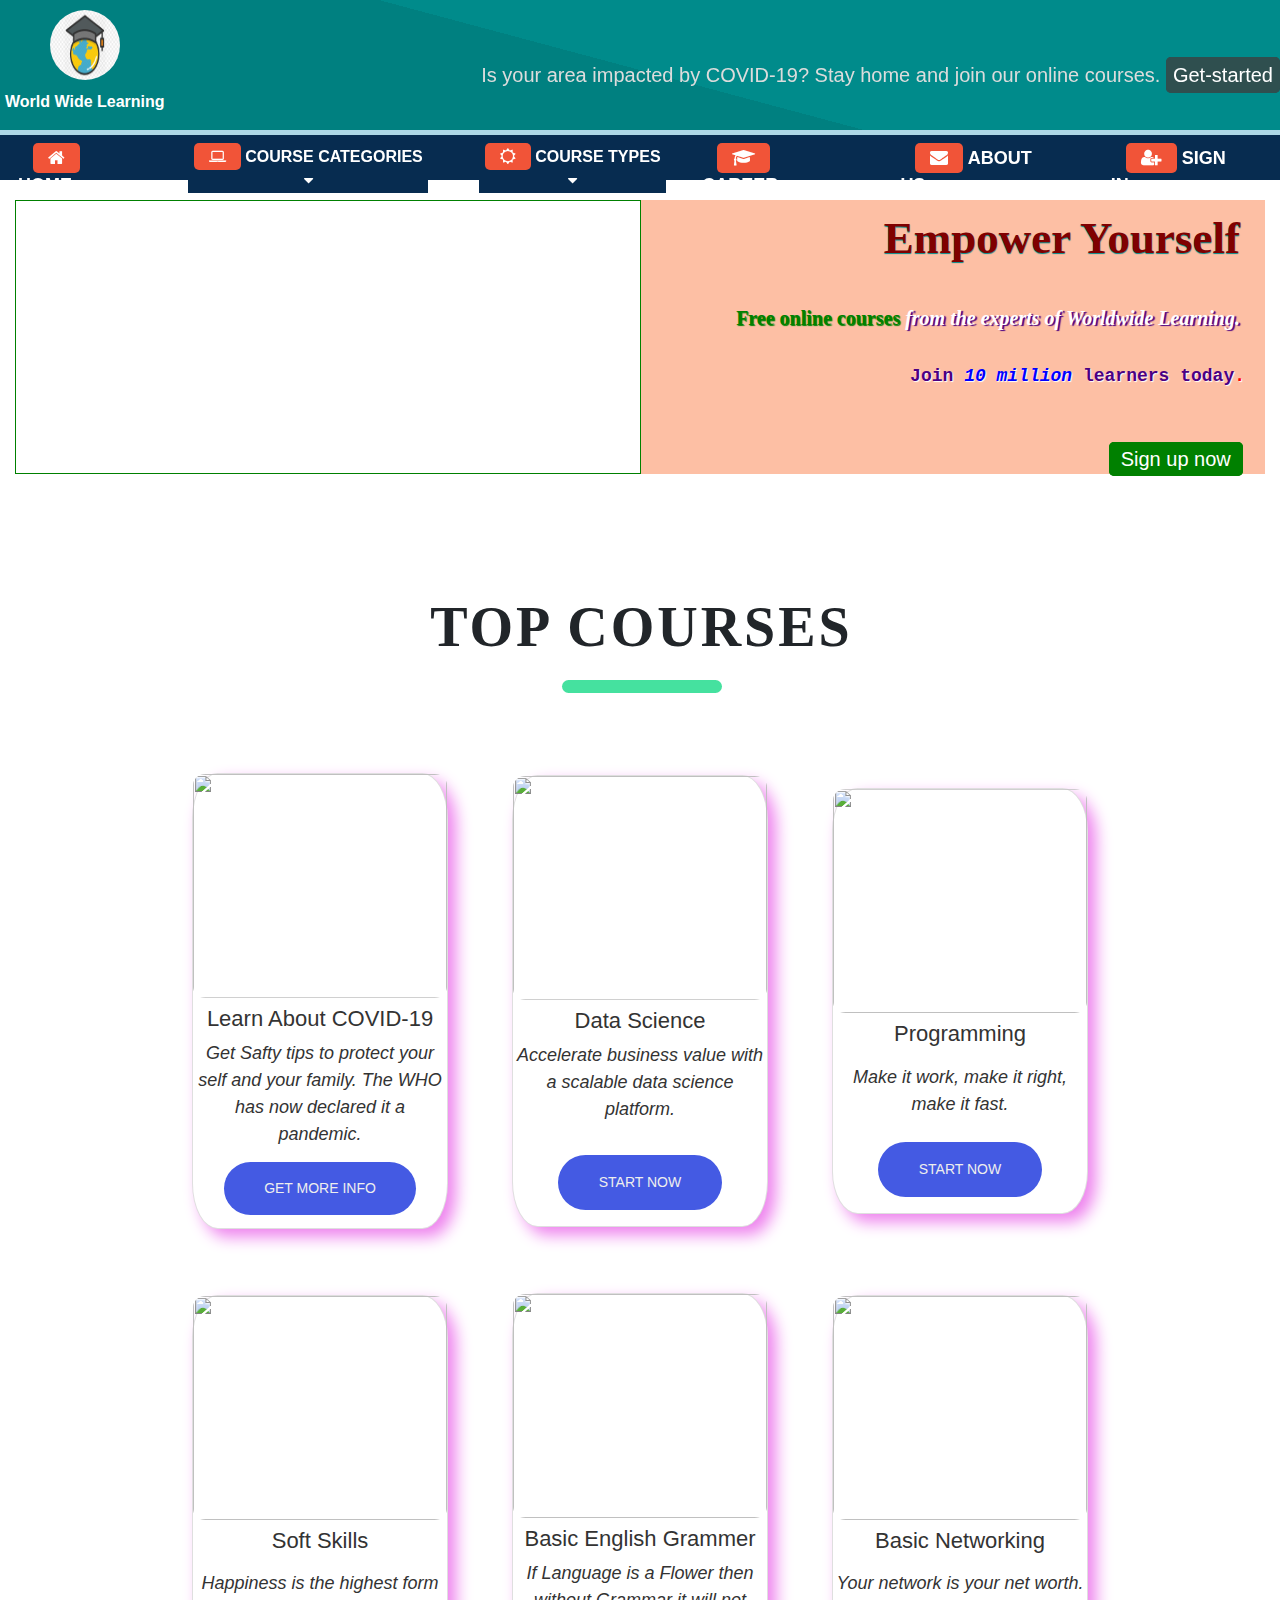
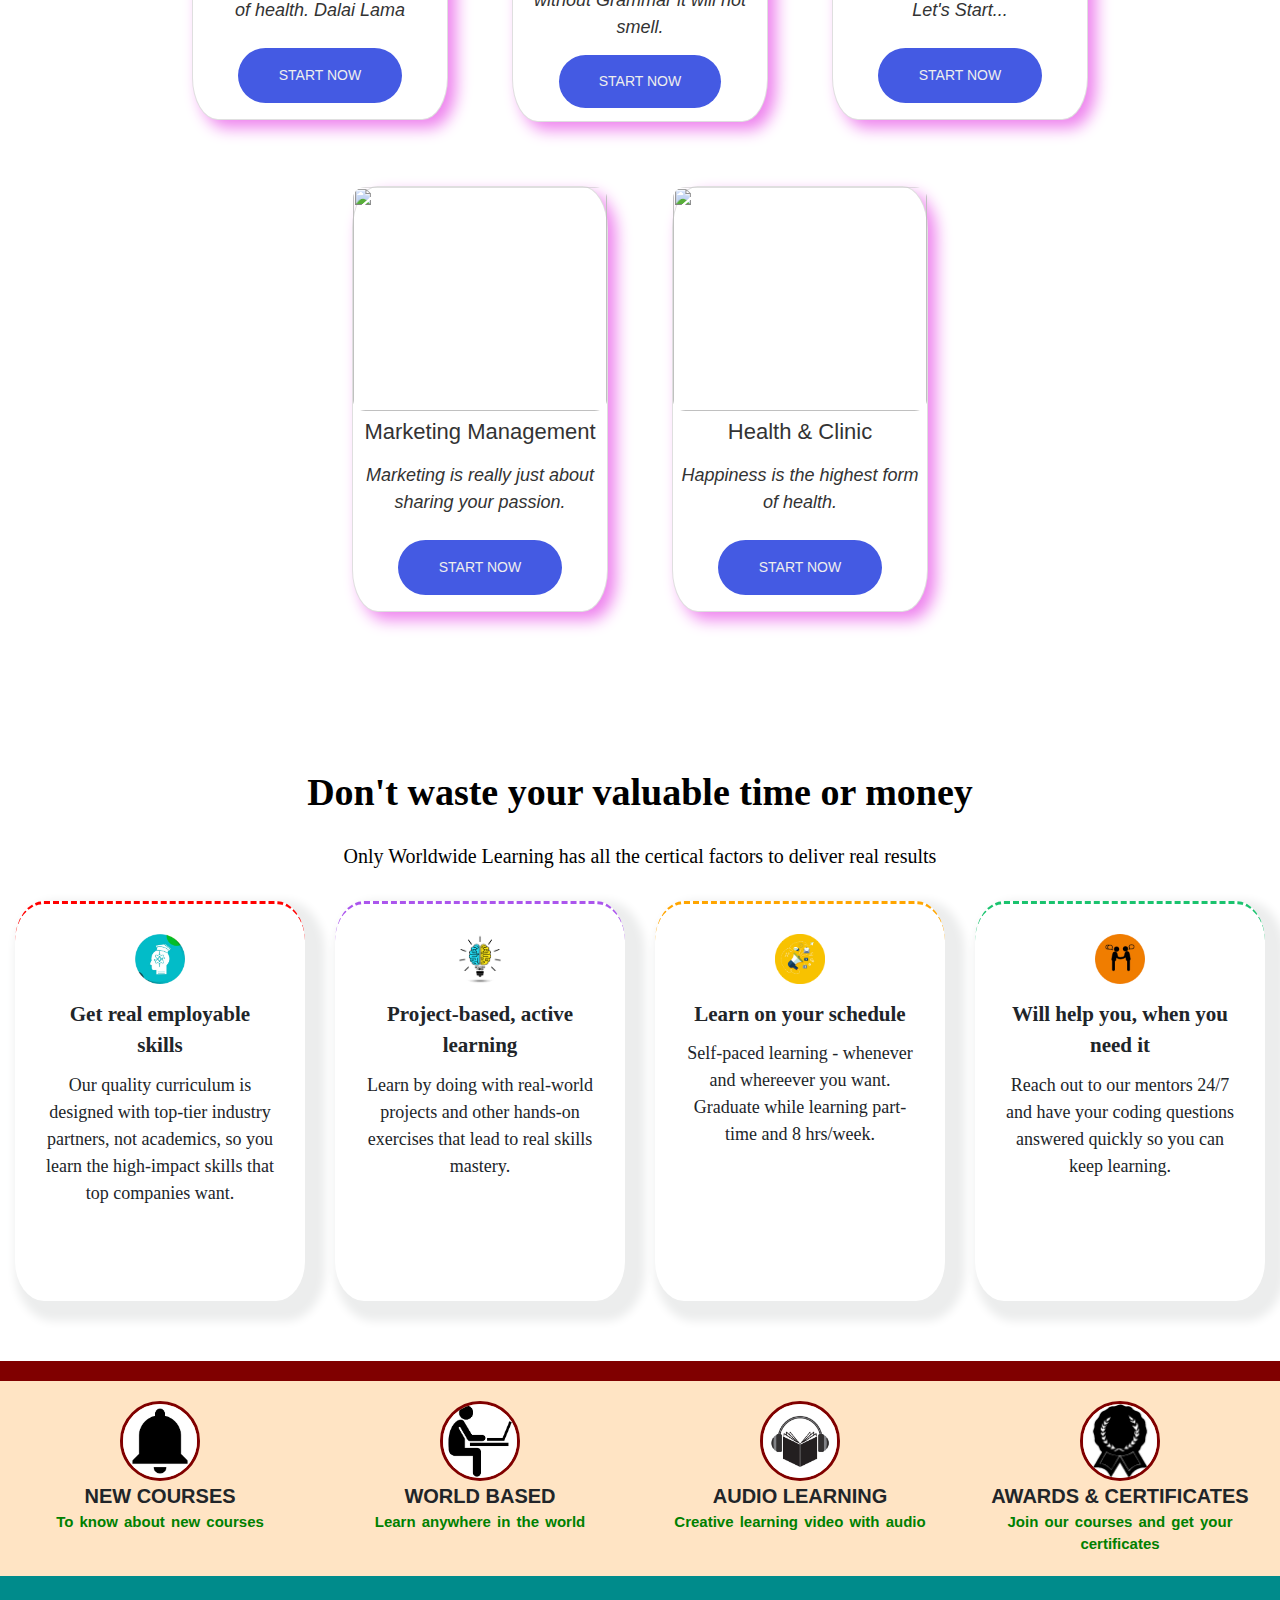
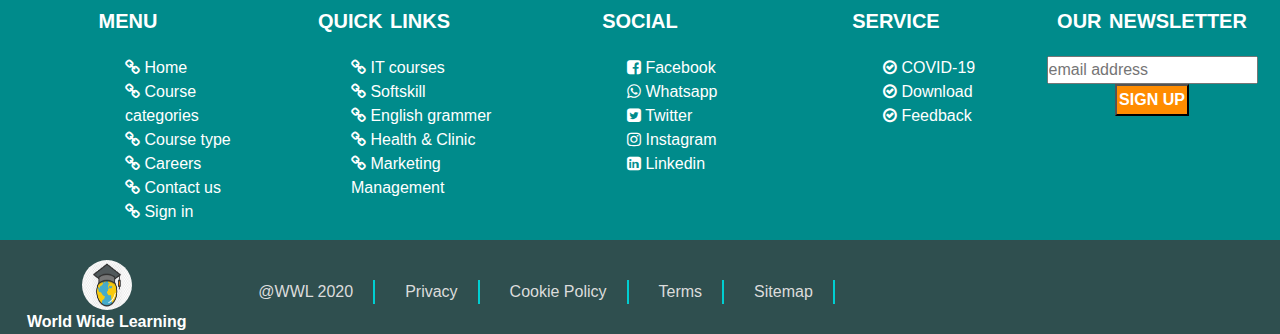
==== index.html @ 18f6d5c1 "e-learning (group project)" ====
<!DOCTYPE html>
<html>
<head>
	<title>Worldwide Learning</title>
	<meta charset="utf-8">
	<meta name="viewport" content="width-device-width, initial-scale=1">
	<link rel="stylesheet" type="text/css" href="pro.css">
	<link rel="stylesheet" href="https://cdnjs.cloudflare.com/ajax/libs/font-awesome/4.7.0/css/font-awesome.min.css">
	<link rel="stylesheet" type="text/css" href="bootstrap.min.css">
	<script type="text/javascript" src="bootstrap.min.js"></script>
		<link rel="stylesheet" type="text/css" href="cards.css">
		<link rel="stylesheet" href="newmenu.css">

<link rel="stylesheet" href="https://maxcdn.bootstrapcdn.com/bootstrap/4.5.0/css/bootstrap.min.css">
  <script src="https://ajax.googleapis.com/ajax/libs/jquery/3.5.1/jquery.min.js"></script>
  <script src="https://cdnjs.cloudflare.com/ajax/libs/popper.js/1.16.0/umd/popper.min.js"></script>
  <script src="https://maxcdn.bootstrapcdn.com/bootstrap/4.5.0/js/bootstrap.min.js"></script>

	
</head>
<body>
<div class="head1">
<div class="row">
	<div class="col-2">
		<img src="./icon/logo2.png" class="logo"><br>
		<p class="logo_text">World Wide Learning</p>
	</div>
	<div class="col-10">
		<p class="under-head">Is your area impacted by COVID-19? Stay home and join our online courses. <a href="#" class="button">Get-started</a></p>
	</div>
</div>
</div>
<div class="Menu_Bar">
	<div class="toggle_btn">
  		<label for="toggle">
    		<span></span>
    		<span></span>
    		<span></span>
  		</label>
	</div>
		<input type="checkbox" id="toggle">
	<nav class="menu_bar1">
  		<div class="menu_type1"><a href="index.html"><span class="menu_icon"><i class="fa fa-home"></span></i> HOME</a></div>
  		<div class="menu_type2"><button class="category_btn"><span class="menu_icon"><i class="fa fa-laptop"></span></i> COURSE CATEGORIES  <i class="fa fa-caret-down"></i></button>
				<div class="sub_menu_content">
					<ul>
						<li><a href="IT.html" style="padding: 13px 20px;"><span class="menu_icon"><i class="fa fa-laptop"></span></i> IT</a></li>
						<li><a href="#" style="padding: 13px 20px;"><span class="menu_icon"><i class="fa fa-laptop"></span></i> Soft-skills</a></li>
						<li><a href="#" style="padding: 13px 20px;"><span class="menu_icon"><i class="fa fa-laptop"></span></i> Others</a></li>
 				</ul>
				</div>
			</div>
  		<div class="menu_type3"><button class="category_btn"><span class="menu_icon"><i class="fa fa-sun-o"></span></i> COURSE TYPES <i class="fa fa-caret-down"></i></button>
				<div class="sub_menu_content">
					<ul>
						<li><a href="#" style="padding: 13px 20px;"><span class="menu_icon"><i class="fa fa-laptop"></span></i> Diploma Courses</a></li>
						<li><a href="#"><span class="menu_icon"><i class="fa fa-laptop"></span></i> Certificate Courses</a></li>
				</ul>
				</div>
				</div>
  		<div class="menu_type4"><a href="#"><span class="menu_icon"><i class="fa fa-graduation-cap"></span></i> CAREER</a></div>
  		<div class="menu_type6"><a href="About.html"><span class="menu_icon"><i class="fa fa-envelope"></span></i> ABOUT US</a></div>
	        <div class="menu_type5"><a href="login-form.html"><span class="menu_icon"><i class="fa fa-user-plus"></span></i> SIGN IN</a></div>
</nav>
</div>


<div class="container-fluid">
<div class="container-fluid">
<div class="project_first_banner">
<div class="row">
	<div class="col firstslide"></div>
	<div class="col text_home_main_cont">
		<div class="text1_home_cont">Empower Yourself</div>
		<div class="text2_home_cont"><font color="green" style="text-shadow: 1px 1px 1px ;">Free online courses </font><i>from the experts of Worldwide Learning.</i></div>
		<div class="text3_home_cont">Join <font color="blue"><i>10 million</i></font> learners today<font color="red">.</font></div>
		<br /><a href="#" class="button1">Sign up now</a>
	</div>
</div>
</div>
</div>
</div>

<section>
		<div class="container-fluid">
			<h1 class="heading">TOP COURSES</h1>
			<div class="card-wrapper">
				<div class="card">
					<img src="courses/COVID.webp" class="card-img">
					<h1>Learn About COVID-19</h1>
					<p class="About_covid">
						Get Safty tips to protect your self and your family. The WHO has now declared it a pandemic.
					</p>
					<a href="#" class="btn_1">Get More Info</a>
				</div>
					<div class="card">
					<img src="courses/Data Science.jpg" class="card-img">
					<h1>Data Science</h1>
					<p class="About_covid">
						Accelerate business value with a scalable data science platform.
					</p>
					<a href="#" class="btn">Start Now</a>
				</div>
					<div class="card">
					<img src="courses/Programming.jpg" class="card-img">
					<h1>Programming</h1>
					<p class="About_covid_clinic">
						Make it work, make it right, make it fast.
					</p>
					<a href="#" class="btn">Start Now</a>
				</div>
					<div class="card">
					<img src="courses/softskills.png" class="card-img">
					<h1>Soft Skills</h1>
					<p class="About_covid_grammer1">
						 Happiness is the highest form of health. Dalai Lama
					</p>
					<a href="#" class="btn">Start Now</a>
				</div>
				<div class="card">
					<img src="courses/Grammer.jpg" class="card-img">
					<h1>Basic English Grammer</h1>
					<p class="About_covid">
						If Language is a Flower then without Grammar it will not smell.
					</p>
					<a href="#" class="btn_1">Start Now</a>
				</div>
					<div class="card">
					<img src="courses/Networking.jpg" class="card-img">
					<h1>Basic Networking</h1>
					<p class="About_covid_grammer1">
						Your network is your net worth. Let's Start...
					</p>
					<a href="#" class="btn">Start Now</a>
				</div>
					<div class="card">
					<img src="courses/Marketing.jpg" class="card-img">
					<h1>Marketing Management</h1>
					<p class="About_covid_grammer">
					Marketing is really just about sharing your passion.
					</p>
					<a href="#" class="btn">Start Now</a>
				</div>
					<div class="card">
					<img src="courses/health.jpg" class="card-img">
					<h1>Health & Clinic</h1>
					<p class="About_covid_clinic">
						 Happiness is the highest form of health.
					</p>
					<a href="#" class="btn">Start Now</a>
				</div>
			</div>
		</div>
	</section>


	<div class="heading1">Don't waste your valuable time or money</div>
	<div class="heading2">Only Worldwide Learning has all the certical factors to deliver real results</div>
<div class="container-fluid">
	<div class="row">
		<div class="col container-banner">
			<div class="cont1">
				<div class="briefcase_icon"><img src="icon/Employeed.png" class="banner_image"></div>
				<div class="container_top_1">Get real employable skills</div>
				<div class="container_bottom_1">Our quality curriculum is designed with top-tier industry partners, not academics, so you learn the high-impact skills that top companies want.
				</div>
			</div>
		</div>
		<div class="col container-banner">
			<div class="cont2">
				<div class="briefcase_icon"><img src="icon/creativity.png" class="banner_image"  style="border-radius: 50%;"></div>
				<div class="container_top_1">Project-based, active learning</div>
				<div class="container_bottom_1">Learn by doing with real-world projects and other hands-on exercises that lead to real skills mastery.
				</div>
			</div>
		</div>
		<div class="col container-banner">
			<div class="cont3">
				<div class="briefcase_icon"><img src="icon/Employ.png" class="banner_image"></div>
				<div class="container_top_1">Learn on your schedule</div>
				<div class="container_bottom_1">Self-paced learning - whenever and whereever you want. Graduate while learning part-time and 8 hrs/week.
				</div>
			</div>
		</div>
		<div class="col container-banner">
			<div class="cont4">
				<div class="briefcase_icon"><img src="icon/HelpDisk.png"  class="banner_image"></div>
				<div class="container_top_1">Will help you, when you need it</div>
				<div class="container_bottom_1">Reach out to our mentors 24/7 and have your coding questions answered quickly so you can keep learning.
				</div>
			</div>
		</div>
	</div>
</div>

<div class="container-fluid">
<div class="footer">
	<div class="row">
		<div class="col first_row">
			<div class="block1">
				<div class="footer1_icon"><img src="./icon/new courses.png" style="width: 80px; height:80px; border:3px solid maroon; border-radius:50%;"></div>
				<div class="block1_top1">NEW COURSES</div>
				<div class="block1_bottom1">To know about new courses</div>
			</div>
		</div>
    	<div class="col first_row">
			<div class="block2">
				<div class="footer1_icon"><img src="./icon/learn anywhere.png" style="width: 80px; height:80px; border:3px solid maroon; border-radius:50%;"></div>
				<div class="block1_top1">WORLD BASED</div>
				<div class="block1_bottom1">Learn anywhere in the world</div>
			</div>
		</div>
    	<div class="col first_row">
			<div class="block3">
				<div class="footer1_icon"><img src="./icon/audio learning.jpg" style="width: 80px; height:80px; border:3px solid maroon; border-radius:50%;"></div>
				<div class="block1_top1">AUDIO LEARNING</div>
				<div class="block1_bottom1">Creative learning video with audio</div>
			</div>
		</div>
    	<div class="col first_row">
			<div class="block4">
				<div class="footer1_icon"><img src="./icon/award.jpg" style="width: 80px; height:80px; border:3px solid maroon; border-radius:50%;"></div>
				<div class="block1_top1">AWARDS & CERTIFICATES</div>
				<div class="block1_bottom1">Join our courses and get your certificates</div>
			</div>
		</div>
	</div>
<div class="row">
    <div class="col second_row">
		<div class="footer2">
			<div class="first_heading">MENU</div>
			<div class="menu_list1">
				<ul>
					<li><a href="Project.html"><i class="fa fa-link"></i> Home</a></li>
					<li><a href="Project.html"><i class="fa fa-link"></i> Course categories</a></li>
					<li><a href="#"><i class="fa fa-link"></i> Course type</a></li>
					<li><a href="#"><i class="fa fa-link"></i> Careers</a></li>
					<li><a href="#"><i class="fa fa-link"></i> Contact us</a></li>
					<li><a href="#"><i class="fa fa-link"></i> Sign in</a></li>
				</ul>
			</div>
		</div>
	</div>
    <div class="col second_row">
		<div class="footer2">
			<div class="first_heading">QUICK LINKS</div>
			<div class="menu_list2">
				<ul>
					<li><a href="IT.html"><i class="fa fa-link"></i> IT courses</a></li>
					<li><a href="#"><i class="fa fa-link"></i> Softskill</a></li>
					<li><a href="#"><i class="fa fa-link"></i> English grammer</a></li>
					<li><a href="#"><i class="fa fa-link"></i> Health & Clinic</a></li>
					<li><a href="#"><i class="fa fa-link"></i> Marketing Management</a></li>
				</ul>
			</div>
		</div>
	</div>
    <div class="col second_row">
		<div class="footer2">
			<div class="first_heading">SOCIAL</div>
			<div class="menu_list3">
				<ul>
					<li><a href="#"><i class="fa fa-facebook-square"></i> Facebook</a></li>
					<li><a href="#"><i class="fa fa-whatsapp"></i> Whatsapp</a></li>
					<li><a href="#"><i class="fa fa-twitter-square"></i> Twitter</a></li>
					<li><a href="#"><i class="fa fa-instagram"></i> Instagram</a></li>
					<li><a href="#"><i class="fa fa-linkedin-square"></i> Linkedin</a></li>
				</ul>
			</div>
		</div>
	</div>
    <div class="col second_row">
		<div class="footer2">
			<div class="first_heading">SERVICE</div>
			<div class="menu_list3">
				<ul>
					<li><a href="#"><i class="fa fa-check-circle-o"></i> COVID-19</a></li>
					<li><a href="#"><i class="fa fa-check-circle-o"></i> Download</a></li>
					<li><a href="#"><i class="fa fa-check-circle-o"></i> Feedback</a></li>
				</ul>
			</div>
		</div>
	</div>
    <div class="col second_row">
		<div class="footer2">
			<div class="first_heading">OUR NEWSLETTER</div>
			<form class="footer_form">
				<input type="email" placeholder="email address" class="user">
				<button>SIGN UP</button>
			</form>
		</div>
	</div>
</div>
<div class="row">
    <div class="col-2 third_row">
		<div class="footer3">
			<div class="footer3_icon"><img src="./icon/logo2.png" class="logo2"></div>
			<div class="footer3_text">World Wide Learning</div>
		</div>
	</div>
    <div class="col-10 third_row">
		<div class="footer3">
			<ul>
				<li>@WWL 2020</li>
				<li>Privacy</li>
				<li>Cookie Policy</li>
				<li>Terms</li>
				<li>Sitemap</li>
			<ul>
		</div>
	</div>
  </div>
</div>
</div>
</body>
</html>
---- pro.css ----
*{
margin:0;
padding:0;
box-sizing:border-box;
}

.head1{
background: linear-gradient(15deg,teal 50%,darkcyan 50% );
height:140px;
position: fixed;
width: 100%;
z-index: 1;
}

.Menu_Bar{
	width: 100%;
	position: fixed;
	z-index: 1;
	margin-top: 140px;
}
.About_us_head1{
	background-image: url(Courses/blured_back.jpg);
	background-repeat:no-repeat;
border:1px solid black;
	padding-top: 200px;
	font-weight: bolder;
	font-size: 45px;
	color: #233466;
	padding-right: 400px;
	padding-left: 400px;
	font-family: cursive;

}
.heading{
	font-weight: bolder;
	font-size: 50px;
	font-family: Sitka Text;
	margin-top: 40px;
	margin-bottom: 35px;
}

.About_us_head2 .h2{
	font-weight: bolder;
	font-size: 30px;
	font-family: Times New Roman;
	color: #233466;
}
.About_us_head2 .h3{
	font-weight: bolder;
	font-size: 50px;
	font-family: cursive;
	color: #233466;
}
.col_about_1::before{
	content: '';
	width: 18%;
	height: 8%;
	background-color: red;
	position: absolute;
	left: 41%;
	border-radius: 2rem;
	top: -4px;
}
.col_about_2::before{
	content: '';
	width: 18%;
	height: 8%;
	background-color: #6AEBC0;
	position: absolute;
	left: 41%;
	border-radius: 2rem;
	top: -4px;
}
.col_about_3::before{
	content: '';
	width: 18%;
	height: 8%;
	background-color: #6400E4;
	position: absolute;
	left: 39%;
	border-radius: 2rem;
	top: -4px;
}
.feedback_about_cont{
	margin: 10px 0px;
	background-image: url(Courses/background_offer.gif);
	background-size: cover;
	background-repeat: no-repeat;
	box-shadow: 0px 0px 5px indigo;
	padding-bottom: 50px;
	border-radius: 2rem;
	margin-right: 10px;
}
.About_feedback_container{
	margin: 20px 0px;
	box-shadow: 5px 5px 10px #6AEBC0;
	padding: 5px 5px;
}
.feedback_fields_cont{
	 padding: 5px 25px;	 
	 border-radius: 2rem;
	 border: 2px double #6400E4;
}
.feedback_fields_cont:hover{
	border: 2px solid blue;
	box-shadow: 0px 2px 10px blue;
}
#feedback_botton{
	background-color: #445ae3;
	border: 1px solid yellow;
	border-style: double;
	border-radius: 2rem;
	color: white;
	font-family: Times New Roman;
	font-size: 22px;
	padding: 8px 15px;
}
#feedback_botton:hover{
	border-radius: 2rem;
	background-color: blue;
}
.Contact_us_container{
	margin: 80px 0px;
}
.Contact_us_fields{
	font-size: 45px;
	font-weight: bolder;
	font-family: Times New Roman;
	color: white;
	text-shadow: 5px 1px 1px red;
	margin-top: 10px;
	margin-bottom: 35px;
}
.Contact_us_fields::after{
	content: '';
	width: 20%;
	height: 2%;
	background-color: orange;
	border: 2px double #233466;
	position: absolute;
	left: 39%;
	border-radius: 2rem;
	top: 4.5rem;
}
.contact_form_container{
	background-image: url(Courses/Contact_us_background1.gif);
	background-position: center;
	background-repeat: no-repeat;
	background-size: cover;
	margin: 0px 10px;
	height: 500px;
	border-radius: 2rem;
	border: 2px ridge orange;
}
#drop_list_incontact{
	padding: 5px 40px;
	border-radius: 2rem;
	border: 2px double indigo;
}



.logo{
height:70px;
width:70px;
border-radius:50%;
margin:10px 0px 10px 50px;
}
.logo_text{
font-weight:bold;
color:#fff;
margin-left:5px;
}
.under-head{
text-align:right;
font-size:25px;
margin-top:40px;
color:#dcdcdc;
}
.button{
text-decoration:none;
display:inline block;
color:#fff;
background-color:#2f4f4f;
border:2px solid #2f4f4f;
border-radius:5px;
padding:5px 5px;
}
.button:hover{
cursor:pointer;
box-shadow:0 0 10px #fff;
text-decoration:none;
color:#f00;
}
.text_home_main_cont{
	background-color: #FDBFA4;
	margin-top: 200px;
}
.text1_home_cont{
	margin: 5px 10px;
	font-size: 45px;
	font-weight: bold;
	color: #800000;
	font-family: Times New Roman;
	text-align: right;
	text-shadow: 0px 1px 1px #008B8B;
}
.text2_home_cont{
	margin: 30px 10px;
	font-size: 20px;
	font-weight: bold;
	font-family: cursive;
	text-align: right;
	color: white;
	text-shadow: 2px 1px 1px indigo;
}
.text3_home_cont{
	margin: 30px 5px;
	font-size: 18px;
	font-weight: bold;
	font-family: monospace;
	text-align: right;
	color: indigo;
	text-shadow: 1px 1px 1px white;
}
.firstslide{
border: 1px solid green;
background-size: 100% 100%;
animation: slider 15s infinite linear;
margin-top: 200px;
}
@keyframes slider{
0%{background-image: url('./Courses/AI.png');}
33%{background-image: url('./Courses/web development2.jpg');}
66%{background-image: url('./Courses/Custom-Software-Development.jpg');}
100%{background-image: url('./Courses/Bussiness1.jpg');}
}
.button1{
text-decoration:none;
display:inline block;
color:#fff;
background-color:green;
border:2px solid green;
border-radius:5px;
padding:4px 10px;
font-size:20px;
font-weight:normal;
margin-left: 75%;
}
.button1:hover{
cursor:pointer;
box-shadow:0 0 10px #00ffff;
text-decoration:none;
color: yellow;
text-shadow: 1px 1px 1px white;
}
@media(max-width:1060px){
.firstslide{
margin-top:230px;
}
.text_home_main_cont{
margin-top: 230px;
}
}
@media(max-width:1050px){
.project_first_banner{
margin-left:10px;
width:100%;
}
.text_home_main_cont{
margin-right:10px;
}
}
@media(max-width:960px){
.project_first_banner{
margin-left:10px;
width:100%;
}
.text_home_main_cont{
margin-right:20px;
}
}
@media(max-width:860px){
.project_first_banner{
margin-left:10px;
width:100%;
}
}
@media(max-width:815px){
.firstslide{
margin-top:190px;
}
.text_home_main_cont{
margin-top: 190px;
}
}
@media(max-width:780px){
.project_first_banner{
margin-left:10px;
width:100%
}
}
@media(max-width:650px){
.project_first_banner{
margin-left:10px;
width:100%
}
.text_home_main_cont{
	padding-right:30px;
}
}
@media(max-width:490px){
.text_home_main_cont{
	margin-right:0;
}
.project_first_banner{
margin-left:0px;
}
.text1_home_cont{
	margin: 5px 0px;
	font-size: 35px;
}
}
@media(max-width:364px){
.text1_home_cont{
font-size:25px;	
}
.project_first_banner{
margin-left:10px;
width:100%
}
}
.heading1{
	text-align: center;
	font-size: 38px;
	color: black;
	font-family: Times New Roman;
	padding: 10px 10px;
	font-weight: bolder;
margin-top:30px;
}
.heading2{
	text-align: center;
	font-size: 20px;
	color: black;
	font-family: Times New Roman;
	padding: 10px 10px;
}

.briefcase_icon{
	padding-top: 30px;
	padding-bottom: 5px;
}
.container-fluid{
	text-align: center;
}
.container-banner{
	padding: 20px 20px;
}
.cont1{
	border-radius: 10%;
	border-top: 3px dashed red;
	text-align: justify-all;
	box-shadow: 10px 10px 10px 10px #ECEDED;
	height:400px;
	padding:0 30px;
}

.cont2{
	border-radius: 10%;
	border-top: 3px dashed #AB55ED;
	text-align: justify-all;
	box-shadow: 10px 10px 10px 10px #ECEDED;
	height:400px;
	padding:0 30px;
}
.cont3{
	border-radius: 10%;
	border-top: 3px dashed orange;
	text-align: justify-all;
	box-shadow: 10px 10px 10px 10px #ECEDED;
	height:400px;
	padding:0 30px;
}
.cont4{
	border-radius: 10%;
	border-top: 3px dashed #1AC36E;
	text-align: justify-all;
	box-shadow: 10px 10px 10px 10px #ECEDED;
	height:400px;
	padding:0 30px;
}
.container_top_1{
	padding-top: 10px;
	font-size: 21px;
	font-weight: bolder;
	font-family: Times New Roman;
	margin-bottom: 10px;
}
.container_bottom_1{
	font-family: Times New Roman;
	font-size: 18px;
}
.briefcase_icon img{
width:50px;
height:50px;
}
@media(max-width:1032px){
.cont1{
height:500px;
}
.cont2{
height:500px;
}
.cont3{
height:500px;
}
.cont4{
height:500px;
}
}
@media(max-width:840px){
.container_top_1{
	font-size: 15px;
}
.cont1{
border-radius:20px;
border:3px dashed red;
}
.cont2{
border-radius:20px;
border:3px dashed #AB55ED;
}
.cont3{
border-radius:20px;
border:3px dashed orange;
}
.cont4{
border-radius:20px;
border:3px dashed #1AC36E;
}
}

@media(max-width:828px){
.banner_image{
width:20px;
height:50px;
}
.cont1{
padding:0 2px;
}
.cont2{
padding:0 2px;
}
.cont3{
padding:0 2px;
}
.cont4{
padding:0 2px;
}
}


@media(max-width:570px){
.cont1{
height:700px;
}
.cont2{
height:700px;
}
.cont3{
height:700px;
}
.cont4{
height:700px;
}
}
@media(max-width:450px){
.container_top_1{
font-size:10px;
}
.container_bottom_1{
font-size:10px;
}
.cont1{
height:500px;
}
.cont2{
height:500px;
}
.cont3{
height:500px;
}
.cont4{
height:500px;
}
}
@media(max-width:350px){
.briefcase_icon img{
height:20px;
width:20px;
}
}
@media(max-width:465px){
.banner_image{
height:60px;
}
}
.footer{
width:100%;
}
.first_row{
background-color:bisque;
margin-top:40px;
border-top:20px solid maroon;
}
.footer1_icon{
margin-top:20px;
}
.block1_top1{
font-weight:bold;
font-size:20px;
}
.block1_bottom1{
font-size:15px;
word-Spacing:2px;
margin-bottom:20px;
color:green;
font-weight:bold;
}
.second_row{
background-color:darkcyan;
}
.first_heading{
word-Spacing:2px;
font-weight:bold;
margin-top:30px;
color:#fff;
margin-bottom:20px;
font-size:20px;
}

.menu_list1 ul{
list-style-type:none;
text-align:left;
padding-left:110px;
}

.menu_list1 ul li a{
color:#fff;
}
.menu_list1 ul li a:hover{
color:yellow;
text-decoration:none;
box-shadow: 0 0 10px #fff;
padding:5px;
}
.menu_list2 ul{
list-style-type:none;
text-align:left;
padding-left:80px;
}
.menu_list2 ul li a{
color:#fff;
}
.menu_list2 ul li a:hover{
color:yellow;
text-decoration:none;
box-shadow: 0 0 10px #fff;
padding:5px;
}
.menu_list3 ul{
list-style-type:none;
text-align:left;
padding-left:100px;
}
.menu_list3 ul li a{
color:#fff;
}
.menu_list3 ul li a:hover{
color:yellow;
text-decoration:none;
box-shadow: 0 0 10px #fff;
padding:5px;
}
.footer_form button{
background-color:darkorange;
margin-left:-20px;
padding:2px;
color:#fff;
font-weight:bold;
}
.third_row{
background-color:#2f4f4f;
}
.footer3{
margin-top:20px;
}
.logo2{
height:50px;
width:50px;
border-radius:50%;
}
.footer3_text{
font-weight:bold;
color:#fff;
}
.footer3 ul{
list-style-type:none;
margin-top:40px;

}
.footer3 ul li{
float:left;
margin-left:30px;
border-right:2px solid #00ced1;
padding:0 20px 0px 0px;
color:#dcdcdc;
}
@media(max-width:1340px){
.footer_form button{
margin-left:0px;
}
}
@media(max-width:1300px){
.under-head{
font-size:20px;
margin-top:60px;
}
}
@media(max-width:1165px){
.under-head{
font-size:20px;
}
.button1{
font-size:15px;
}
}
@media(max-width:1140px){
.logo_text{
font-size:11px;
}
.logo{
margin-left:30px;
}
}
@media(max-width:815px){
.head1{
height:100px;
}
.under-head{
margin-top:40px;
}
.logo{
height:50px;
width:50px;
}
.logo_text{
font-size:9px;
}
}
@media(max-width:680px){
.head1{
height:80px;
}
.under-head{
margin-top:40px;
}
.logo{
height:30px;
width:30px;
margin-left:20px;
}
.logo_text{
font-size:5px;
}
}
@media(max-width:1050px){
.under-head{
font-size:18px;
}
}
@media(max-width:1080px){
.menu_list1 ul{
padding-left:30px;
}
.menu_list2 ul{
padding-left:10px;
}
.menu_list3 ul{
padding-left:30px;
}
.first_heading{
margin-right:40px;
}
}
@media(max-width:940px){
.under-head{
font-size:15px;
font-weight:bold;
}
.button1{
font-size:10px;
font-weight:bold;
padding:0px;
}
.block1_top1{
font-size:15px;
}
.block1_bottom1{
font-size:10px;
margin-bottom:20px;
}
.first_heading{
font-size:12px;
}
.menu_list1, .menu_list2, .menu_list3 ul li a{
font-size:10px;
}
.footer_form .user{
width:100%;
}
}
@media(max-width:700px){
.under-head{
font-size:10px;
font-weight:bold;
}
.footer_form button{
width:50px;
font-size:10px;
}
.footer3 ul li{
margin-left:10px;
padding:0 10px 0px 0px;
}
}
@media(max-width:650px){
.under-head{
font-size:8px;
}
.button1{
font-size:8px;
}
}
@media(max-width:550px){
.under-head{
font-size:5px;
}
.button1{
font-size:5px;
}
}


.it_banner{
margin-top: 170px;
}

.banner img{
width:100%;
height:300px;
box-shadow:0px 10px 10px #1e90ff;
}
.banner h2{
color:white;
position:absolute;
top:10%;
padding:0 10px;
font-weight: bolder;
font-family: Times New Roman;
color:#fff0f5;
letter-spacing:2px;
}
.banner p{
color:#00ced1;
position:absolute;
top:30%;
width:100%;
padding:0 10px;
font-weight: bold;
font-family: Times New Roman;
font-size:20px;
}
.banner2 img{
height:300px;
width:340px;
margin-left:-30px;
box-shadow:0px 10px 10px #1e90ff;
}

.category{
background-color:#fffacd;
height:350px;
margin-top:30px;
box-shadow:0px 10px 10px  #00ff00;
margin-bottom:40px;
}
.category h2{
padding:20px 0 0 20px;
font-weight: bold;
font-family: Times New Roman;
color:#008000;
}
.menu_ul{
list-style-type:none;
display:block;
}
.menu_li{
background-color:#ffe4b5;
float:left;
margin-left:20px;
margin-top:15px;
border-radius:5px;
width:140px;
height:110px;
text-align:center;
font-size:17px;
font-weight:bolder;
box-shadow:0px 5px 5px  #ff4500;
}
.menu_li a{
color:#fff;
text-shadow: 0 0 10px red;
}
.menu_li a:hover{
color:red;
text-decoration:none;
}
.menu_li:hover{
box-shadow: 0 0 10px #ff4500;
}

@media(max-width:1010px){
.banner img{
height:350px;
}
.banner2 img{
height:350px;
width:240px;
margin-left:-20px;
}
}
@media(max-width:895px){
.banner h2{
font-size:20px;
}
.banner p{
font-size:15px;
}
}
@media(max-width:770px){
.category h2{
font-size:20px;
}
.menu_li{
width:100px;
height:70px;
font-size:13px;
margin-top:10px;
}
.menu_li a img{
width:30px;
}
.it_banner{
margin-top: 130px;
}
}
@media(max-width:710px){
.it_banner{
margin-top: 100px;
}
}
@media(max-width:535px){
.banner p{
top:20%;
text-align:left;
}
}
@media(max-width:480px){
.banner p{
top:10%;
}
.banner h2{
top:2%;
}
}
@media(max-width:440px){
.banner p{
font-size:12px;
top:8%;
}
.banner h2{
font-size:15px;
}
}
@media(max-width:390px){
.category h2{
font-size:15px;
}
.menu_li{
width:90px;
height:60px;
font-size:10px;
margin-left:10px;
}
.category{
margin-left:35px;
width:350px;
}
}


	.hardware_col_1{
		text-align: center;
		padding-right: 50px;
		padding-left: 50px;
		padding-top: 4px;
		padding-bottom: 10px;
		font-family: Times New Roman;
		margin-left: 40px;
		text-align: justify;
		background-image: url("Courses/blured_back.jpg");
		background-repeat: no-repeat;
		background-size: 330px;
		background-position: center;
		box-shadow: 5px 10px 14px orange;
		border-top-left-radius: 4%;
		border-bottom-left-radius: 4%;
		font-size: 17px;
		margin-right: -8px;
		margin-top: 230px;
	}
	.hardware_col_2 .hardware_col_2_img{
		text-align: right;
		border-top-right-radius: 4%;
		border-bottom-right-radius: 4%;
		box-shadow: 5px 10px 14px orange;
		margin-left: -8px;
		margin-top: 230px;
	}
	
	}
	.hardware_card_col_name{
		margin-top: 65px;
		margin-left: 10px;
	}
	.hardware_card1_head{
		color: #2CE3F8;
		font-size: 15px;
		font-weight: bold;	
	}
	.cards_Main_Heading{
		font-size: 25px;
		font-family: Times New Roman;
		font-weight: bold;
		padding-bottom: -20px;
		text-shadow: 3px 8px 3px blue;
		color: navy;
	}
	.hardware_card1{
		margin-top: 15px;
		margin-bottom: 15px;
		font-size: 10px;
		font-style: italic;
		text-align: center;
	}
	.hardware_card_link1{
		padding: 5px 10px;
		background-color: black;
		color: white;
		border-top-left-radius: 20px;
		border-bottom-right-radius: 10px;
	}
	.hardware_card_link2{
		padding: 5px 10px;
		background-color: orange;
		color: blue;
		border-top-left-radius: 20px;
		border-bottom-right-radius: 10px;
	}
	.hardware_card_link3{
		padding: 5px 10px;
		background-color: blue;
		color: white;
		border-top-left-radius: 20px;
		border-bottom-right-radius: 10px;
	}
	.hardware_card_link1:hover{
		text-decoration: none;
		background-color: blue;
		color: white;
	}
	.hardware_card_link2:hover{
		text-decoration: none;
		background-color: black;
		color: white;
	}
	.hardware_card_link3:hover{
		text-decoration: none;
		background-color: orange;
		color: green;
	}
	.Launch_btn{
		padding: 5px 15px;
		background-color: green;
		color: yellow;
		border-radius: 10px;
		margin-left: 35px;
	}
	.Launch_btn:hover{
		color: red;
		text-decoration: none;
		border-radius: 15px;
	}
	.hardware_card2_head{
		color: #2CE3F8;
		font-size: 15px;
		font-weight: bold;	
	}
	.hardware_card2{
		margin-top: 15px;
		margin-bottom: 15px;
		font-size: 10px;
		font-style: italic;
		text-align: center;
	}
	.hardware_card3_head{
		color: #2CE3F8;
		font-size: 15px;
		font-weight: bold;	
	}
	.hardware_card3{
		margin-top: 15px;
		margin-bottom: 15px;
		font-size: 10px;
		font-style: italic;
		text-align: center;
	}
	.hardware_card4_head{
		color: #2CE3F8;
		font-size: 15px;
		font-weight: bold;	
	}
	.hardware_card4{
		margin-top: 15px;
		margin-bottom: 15px;
		font-size: 10px;
		font-style: italic;
		text-align: center;
	}
	.hardware_card5_head{
		color: #2CE3F8;
		font-size: 15px;
		font-weight: bold;	
	}
	.hardware_card5{
		margin-top: 15px;
		margin-bottom: 15px;
		font-size: 10px;
		font-style: italic;
		text-align: center;
	}
	.hardware_card6_head{
		color: #2CE3F8;
		font-size: 15px;
		font-weight: bold;	
	}
	.hardware_card6{
		margin-top: 15px;
		margin-bottom: 15px;
		font-size: 10px;
		font-style: italic;
		text-align: center;
	}
	.hardware_card7_head{
		color: #2CE3F8;
		font-size: 15px;
		font-weight: bold;	
	}
	.hardware_card7{
		margin-top: 15px;
		margin-bottom: 15px;
		font-size: 10px;
		font-style: italic;
		text-align: center;
	}
	.hardware_card8_head{
		color: #2CE3F8;
		font-size: 15px;
		font-weight: bold;	
	}
	.hardware_card8{
		margin-top: 15px;
		margin-bottom: 15px;
		font-size: 10px;
		font-style: italic;
		text-align: center;
	}
	.hardware_card9_head{
		color: #2CE3F8;
		font-size: 15px;
		font-weight: bold;	
	}
	.hardware_card9{
		margin-top: 15px;
		margin-bottom: 15px;
		font-size: 10px;
		font-style: italic;
		text-align: center;
	}
	.hardware_card10_head{
		color: #2CE3F8;
		font-size: 15px;
		font-weight: bold;	
	}
	.hardware_card10{
		margin-top: 15px;
		margin-bottom: 15px;
		font-size: 10px;
		font-style: italic;
		text-align: center;
	}
	.Hardware_card_button{
		margin-top: 30px;
	}
	.card_hardware_cards:hover{
		box-shadow: 5px 10px 15px blue;
	}
	.Hardware_Courses_Container{
		box-shadow: 10px 10px 10px 10px #A9A9A9;
		margin-top: 45px;
		border-radius: 15px;
		padding: 10px 10px;
		margin-bottom: 50px;
	}
	.contect_details{
		margin-top: 250px;
	}
	.contect_details1{
		margin-top: 15px;
	}
	.contect_details_txt1{
		width: 477px;
		padding: 0px 10px;
		height: 50px;
		border-color: #FA9D1C;
	}
	.txt-area{
		border-color: #FA9D1C;
	}
	.txt-area:hover{
			box-shadow: .1rem .1rem .6rem #00ff00;	
		}
	.contect_details_txt1:hover{
		box-shadow: .1rem .1rem .6rem #00ff00;
	}
---- cards.css ----
*{
	margin: 0;
	padding: 0;
	box-sizing: border-box;
}
body{
	overflow-x: hidden;
}
a{
	text-decoration: none;
	columns: #fff;
}
section{
	padding: 5rem 0;
	background-color: #fff;
}
.heading{
	text-transform: uppercase;
	font-size: 3.5rem;
	letter-spacing: 3px;
	margin-right: -3px;
	margin-bottom: 5rem;
	text-align: center;
	columns: #333;
	position: relative; 
}
.heading::after{
	content: "";
	width: 10rem;
	height: .8rem;
	background-color: #45e19f;
	position: absolute;
	bottom: -2rem;
	left: 50%;
	transform: translate(-50%);
	border-radius: 2rem;
}
.card-wrapper{
	display: flex;
	align-items: center;
	align-content: center;
	flex-direction: column;
}
.card{
	width: 16rem;
	background-color: #ebeef8;
	display: flex;
	flex-direction: column;
	align-items: center;
	justify-content: center;
	margin: 2rem 0;
	box-shadow: .5rem .5rem 1rem violet;
}
.card .card-img{
	width: 100%;
	height: 14rem;
	object-fit: cover;
	clip-path: inset(0 0 0 0);
	border-radius: 5%;
}
.card h1{
	font-size: 22px;
	color: #333;
	margin: 0.5rem 0;
}
.About_covid{
	font-size: 18px;
	font-style: italic;
	color: #333;
}
.About_covid_grammer{
	font-size: 18px;
	font-style: italic;
	margin: 0.5rem 0;
	color: #333;
}
.About_covid_clinic{
	font-size: 18px;
	font-style: italic;
	margin: 0.5rem 0;
	color: #333;
}
.About_covid_grammer1{
	font-size: 18px;
	font-style: italic;
	margin: 0.5rem 0;
	color: #333;
}
.card .btn{
	padding: 1rem 2.5rem;
	background-color: #445ae3;
	border-radius: 2rem;
	margin: 1rem 0;
	text-transform: uppercase;
	color: #eee;
	font-size: 14px;
	transition: all .5s;
}
.card .btn:hover{
	color: white;
	background-color: blue;
	transform: translateY(-2px);
	box-shadow: .5rem .5rem 2rem rgba(0,0,0,.2);
}
.card .btn:active{
	transform: translateY(0);
	box-shadow: none;
}
.card .btn_1{
	padding: 1rem 2.5rem;
	background-color: #445ae3;
	border-radius: 2rem;
	margin-top: -2px;
	margin-bottom: 13px;
	text-transform: uppercase;
	color: #eee;
	font-size: 14px;
	transition: all .5s;
}
.card .btn_1:hover{
	color: white;
	background-color: blue;
	text-decoration: none;
	transform: translateY(-2px);
	box-shadow: .5rem .5rem 2rem rgba(0,0,0,.2);
}
.card .btn_1:active{
	transform: translateY(0);
	box-shadow: none;
}
@media (min-width: 700px){
	.card-wrapper{
		flex-direction: row;
		flex-wrap: wrap;
		justify-content: center;
		align-items: center;
	}
	.card{
		margin: 2rem;
		transition: transform 0.5s;
	}
	@keyframes fadeIn{
		from{
			opacity: 0;
		}
		to{
			opacity: 1;
		}
	}
		.card:nth-child(1){
			animation: fadeIn .5s .5s backwards;
			border-radius: 10%;
		}
		.card:nth-child(2){
			animation: fadeIn .5s 1s backwards;
			border-radius: 10%;
		}
		.card:nth-child(3){
			animation: fadeIn .5s 1.5s backwards;
			border-radius: 10%;
		}
		.card:nth-child(4){
			animation: fadeIn .5s 2s backwards;
			border-radius: 10%;
		}
		.card:nth-child(5){
			animation: fadeIn .5s 2.5s backwards;
			border-radius: 10%;
		}
		.card:nth-child(6){
			animation: fadeIn .5s 3s backwards;
			border-radius: 10%;
		}
		.card:nth-child(7){
			animation: fadeIn .5s 3.5s backwards;
			border-radius: 10%;
		}
		.card:nth-child(8){
			animation: fadeIn .5s 4s backwards;
			border-radius: 10%;
		}
		.card:hover{
			transform: scale(1.05);
			box-shadow: .5rem .5rem 1rem #9BCD2F;
		}

	}
---- newmenu.css ----
*{
  padding: 0;
  margin: 0;
  box-sizing: border-box;
}
.menu_bar1{
  background-color: #072C50;
  display: flex;
  justify-content: center;
  height: 50px;
  border-top:5px solid lightblue;
margin-top:-10px;
}
.menu_type1{
  margin-top: 10px;
  padding: 0px 18px;
}
.menu_type2{
  margin-top: 10px;
  padding: 0px 18px;
}
.sub_menu_content{
  font-size: 18px;
  margin: 10px 5px;
  display: none;
  position: absolute;
  z-index: 1;
}
.sub_menu_content ul li{
  float: none;
  margin-top: 10px;
  padding: 10px 5px;
  list-style-type: none;
}
.sub_menu_content ul li{
  box-shadow:0 0 10px #fff;
}
.menu_type2 .category_btn{
  border: none;
  outline: none;
  background-color: #072C50;
  color: white;
  font-weight: bold;
}
.menu_type3 .category_btn{
  border: none;
  outline: none;
  background-color: #072C50;
  color: white;
  font-weight: bold;
}
.menu_type2:hover .sub_menu_content {
  display: block;
  background-color: #072C50;
  margin-top: -2px;
}
.menu_type3{
  margin-top: 10px;
  padding: 0px 18px;
  margin-left: 15px;
}
.menu_type3:hover .sub_menu_content{
  display: block;
  background-color: #072C50;
  margin-top: -2px;
}
.menu_type4{
  margin-top: 10px;
  padding: 0px 18px;
}
.menu_type5{
  margin-top: 10px;
  padding: 0px 18px;
}
.menu_type6{
  margin-top: 10px;
  padding: 0px 18px;
}
.menu_icon{
  width: 5px;
  background-color: #F15438;
  padding: 5px 15px;
  color: white;
  border-radius:5px;
}
.menu_bar1 a{
  text-decoration: none;
  font-size: 18px;
  color: white;
  padding: 15px 15px;
  font-weight: bold;
}

.menu_bar1 a:hover{
  background-color: #072C50;
  color: lightblue;
  text-decoration: none;
  box-shadow:0 0 10px #fff;
  border:1px solid #fff;

}
#toggle{
  display: none;
}
.toggle_btn{
  background-color: #072C50;
  display: none;
  justify-content: flex-end;
  color: white;
  border-top:5px solid lightblue;
  border-bottom:5px solid lightblue;
}
.toggle_btn label{
  background-color: white;
  height: 40px;
  width: 50px;
  margin: 10px 5px;
  border-radius: 10px;
  display: flex;
  justify-content: center;
  align-items: center;
  flex-direction: column;
  border: 1px solid black;
  cursor: pointer;
}
.toggle_btn label span{
  background-color: black;
  height: 3px;
  width: 30px;
  margin: 3px;
  align-content: center;
}
.toggle_btn label:hover{
  box-shadow: .1rem .1rem 1rem red;
}

@media screen and (max-width: 1270px){
  .menu_bar1 a{
    font-size: 12px;
    justify-content: flex-end;
    padding:15px 5px;
  }
}
@media screen and (max-width: 1060px){
.menu_type2{
  margin-left:14px;
}
  .menu_bar1{
    flex-direction: column;
    font-size: 18px;
    display: none;
    height: 300px;
  }
  #toggle:checked + .menu_bar1{
    display: flex;
  }
  .toggle_btn{
    display: flex;
  }
  .menu_bar1 a{
    font-size: 16px;
    text-decoration: none;
  }
}

@media(max-width:815px){
.Menu_Bar{
margin-top:105px;
}
}
@media(max-width:680px){
.Menu_Bar{
margin-top:80px;
}
}
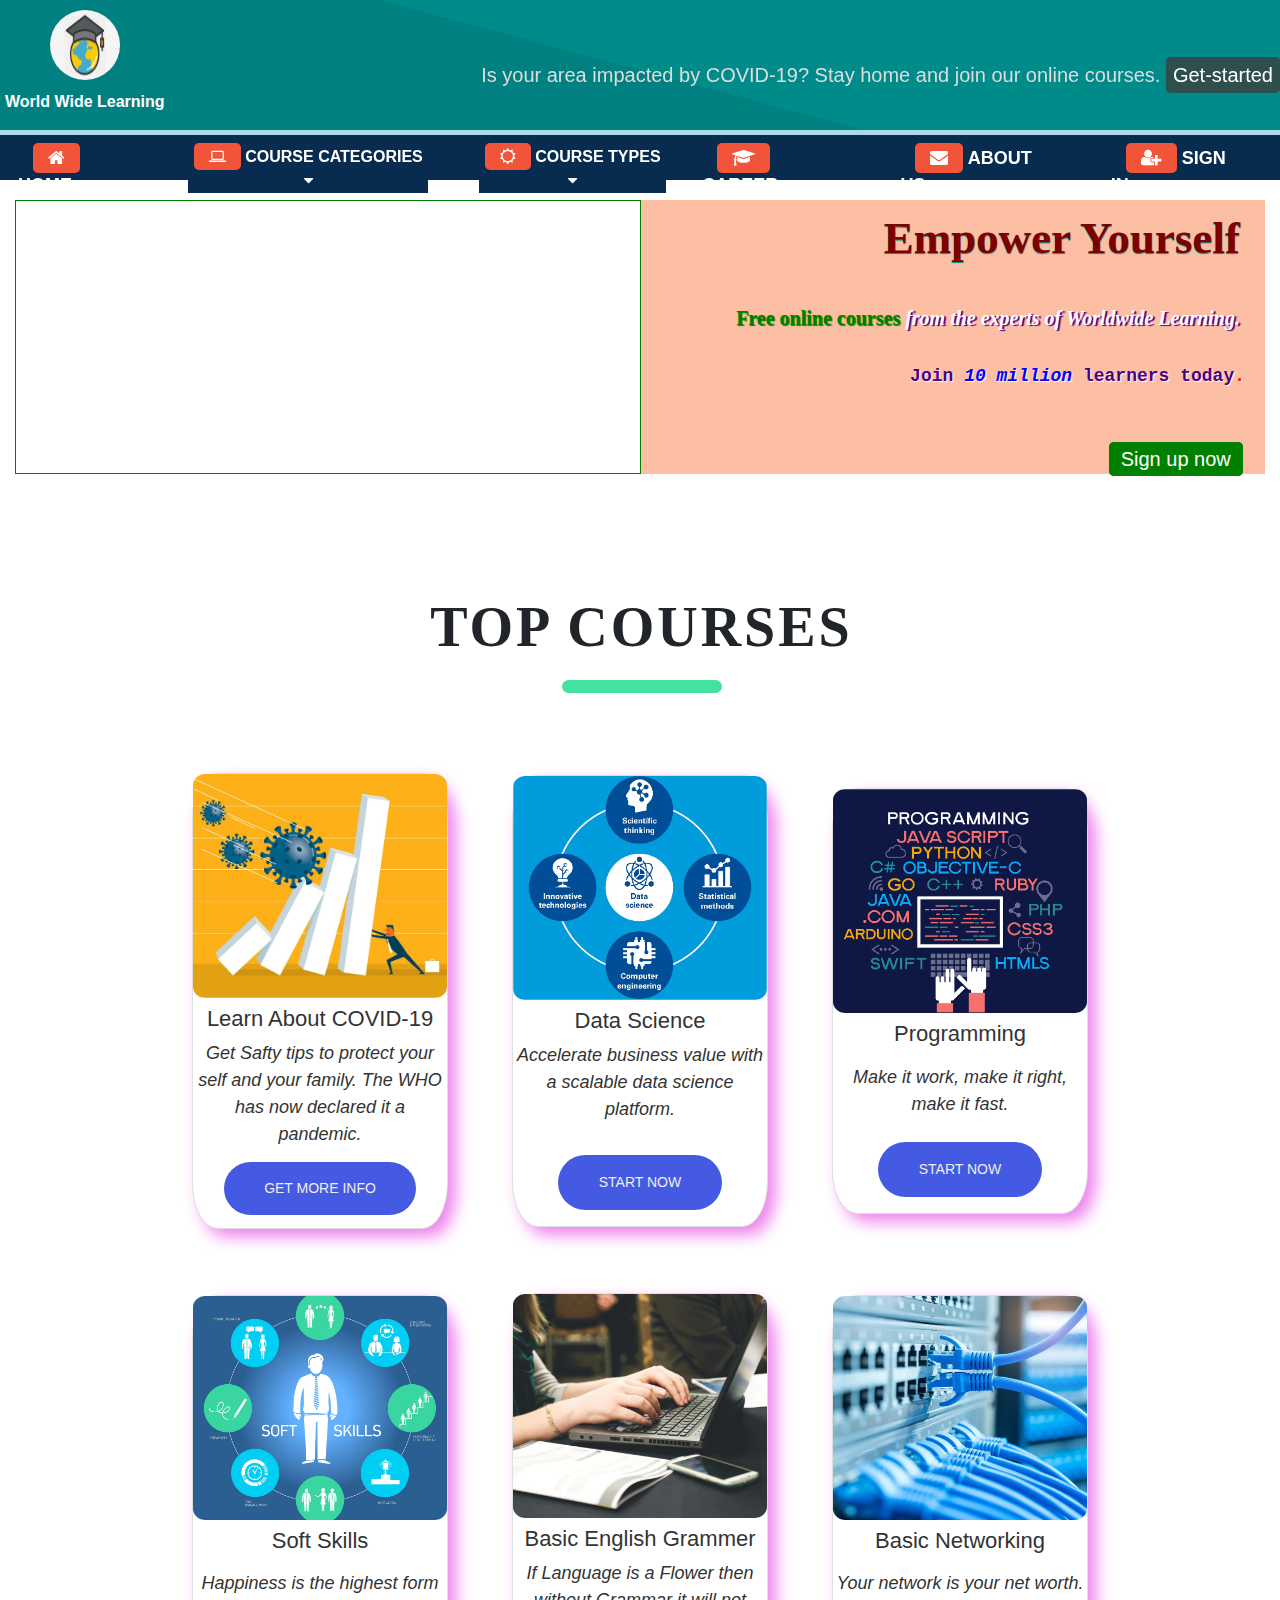
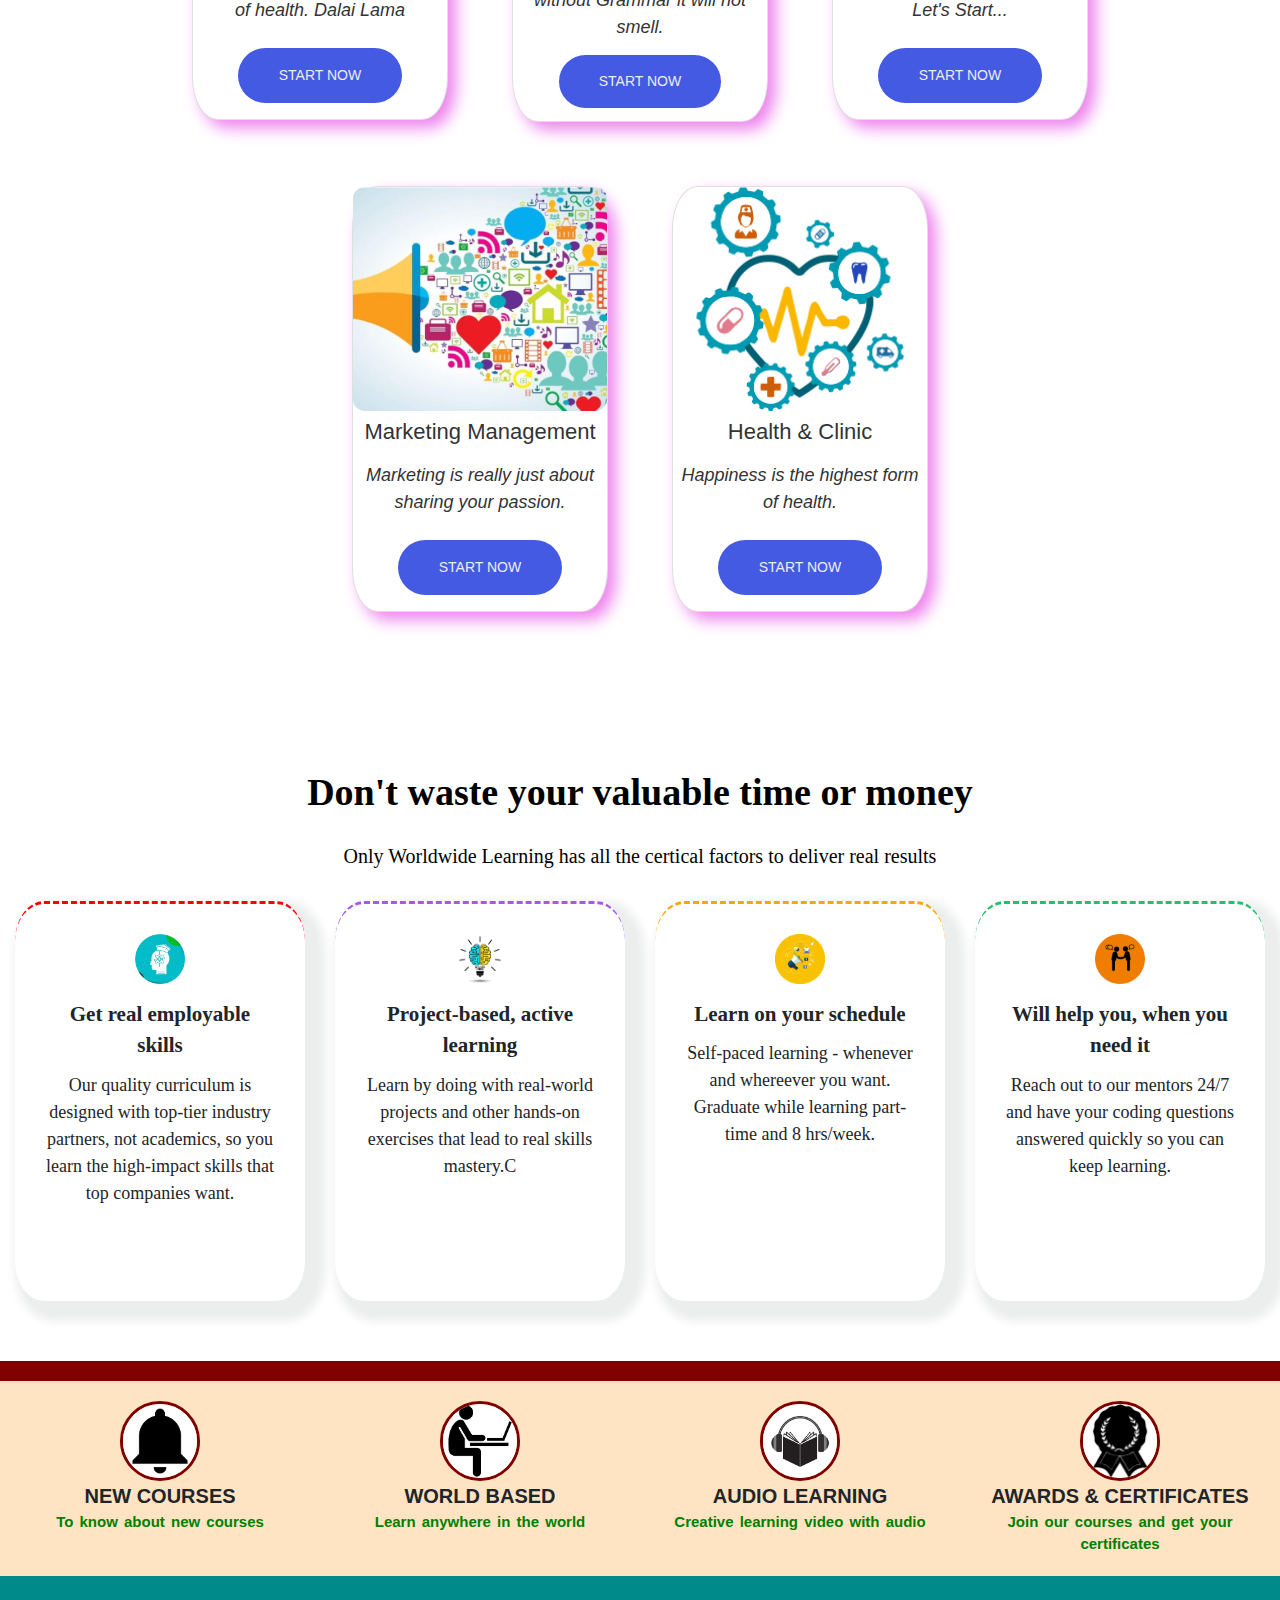
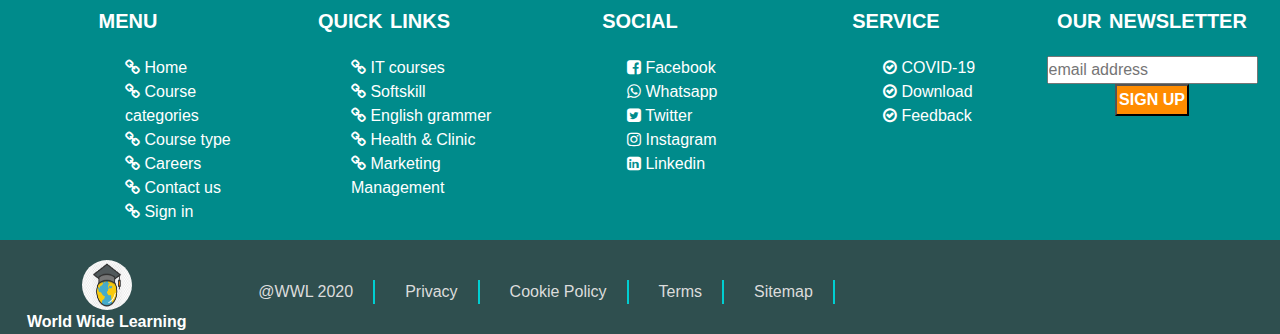
==== commit c69ff383: "literls changes." ====
--- a/index.html
+++ b/index.html
@@ -86,7 +86,7 @@
 			<h1 class="heading">TOP COURSES</h1>
 			<div class="card-wrapper">
 				<div class="card">
-					<img src="courses/COVID.webp" class="card-img">
+					<img src="./Courses/COVID.webp" class="card-img">
 					<h1>Learn About COVID-19</h1>
 					<p class="About_covid">
 						Get Safty tips to protect your self and your family. The WHO has now declared it a pandemic.
@@ -94,7 +94,7 @@
 					<a href="#" class="btn_1">Get More Info</a>
 				</div>
 					<div class="card">
-					<img src="courses/Data Science.jpg" class="card-img">
+					<img src="./Courses/Data Science.jpg" class="card-img">
 					<h1>Data Science</h1>
 					<p class="About_covid">
 						Accelerate business value with a scalable data science platform.
@@ -102,7 +102,7 @@
 					<a href="#" class="btn">Start Now</a>
 				</div>
 					<div class="card">
-					<img src="courses/Programming.jpg" class="card-img">
+					<img src="./Courses/Programming.jpg" class="card-img">
 					<h1>Programming</h1>
 					<p class="About_covid_clinic">
 						Make it work, make it right, make it fast.
@@ -110,7 +110,7 @@
 					<a href="#" class="btn">Start Now</a>
 				</div>
 					<div class="card">
-					<img src="courses/softskills.png" class="card-img">
+					<img src="./Courses/softskills.png" class="card-img">
 					<h1>Soft Skills</h1>
 					<p class="About_covid_grammer1">
 						 Happiness is the highest form of health. Dalai Lama
@@ -118,7 +118,7 @@
 					<a href="#" class="btn">Start Now</a>
 				</div>
 				<div class="card">
-					<img src="courses/Grammer.jpg" class="card-img">
+					<img src="./Courses/Grammer.jpg" class="card-img">
 					<h1>Basic English Grammer</h1>
 					<p class="About_covid">
 						If Language is a Flower then without Grammar it will not smell.
@@ -126,7 +126,7 @@
 					<a href="#" class="btn_1">Start Now</a>
 				</div>
 					<div class="card">
-					<img src="courses/Networking.jpg" class="card-img">
+					<img src="./Courses/Networking.jpg" class="card-img">
 					<h1>Basic Networking</h1>
 					<p class="About_covid_grammer1">
 						Your network is your net worth. Let's Start...
@@ -134,7 +134,7 @@
 					<a href="#" class="btn">Start Now</a>
 				</div>
 					<div class="card">
-					<img src="courses/Marketing.jpg" class="card-img">
+					<img src="./Courses/Marketing.jpg" class="card-img">
 					<h1>Marketing Management</h1>
 					<p class="About_covid_grammer">
 					Marketing is really just about sharing your passion.
@@ -142,7 +142,7 @@
 					<a href="#" class="btn">Start Now</a>
 				</div>
 					<div class="card">
-					<img src="courses/health.jpg" class="card-img">
+					<img src="./Courses/health.jpg" class="card-img">
 					<h1>Health & Clinic</h1>
 					<p class="About_covid_clinic">
 						 Happiness is the highest form of health.
@@ -170,8 +170,7 @@
 			<div class="cont2">
 				<div class="briefcase_icon"><img src="icon/creativity.png" class="banner_image"  style="border-radius: 50%;"></div>
 				<div class="container_top_1">Project-based, active learning</div>
-				<div class="container_bottom_1">Learn by doing with real-world projects and other hands-on exercises that lead to real skills mastery.
-				</div>
+				<div class="container_bottom_1">Learn by doing with real-world projects and other hands-on exercises that lead to real skills mastery.C				</div>
 			</div>
 		</div>
 		<div class="col container-banner">
